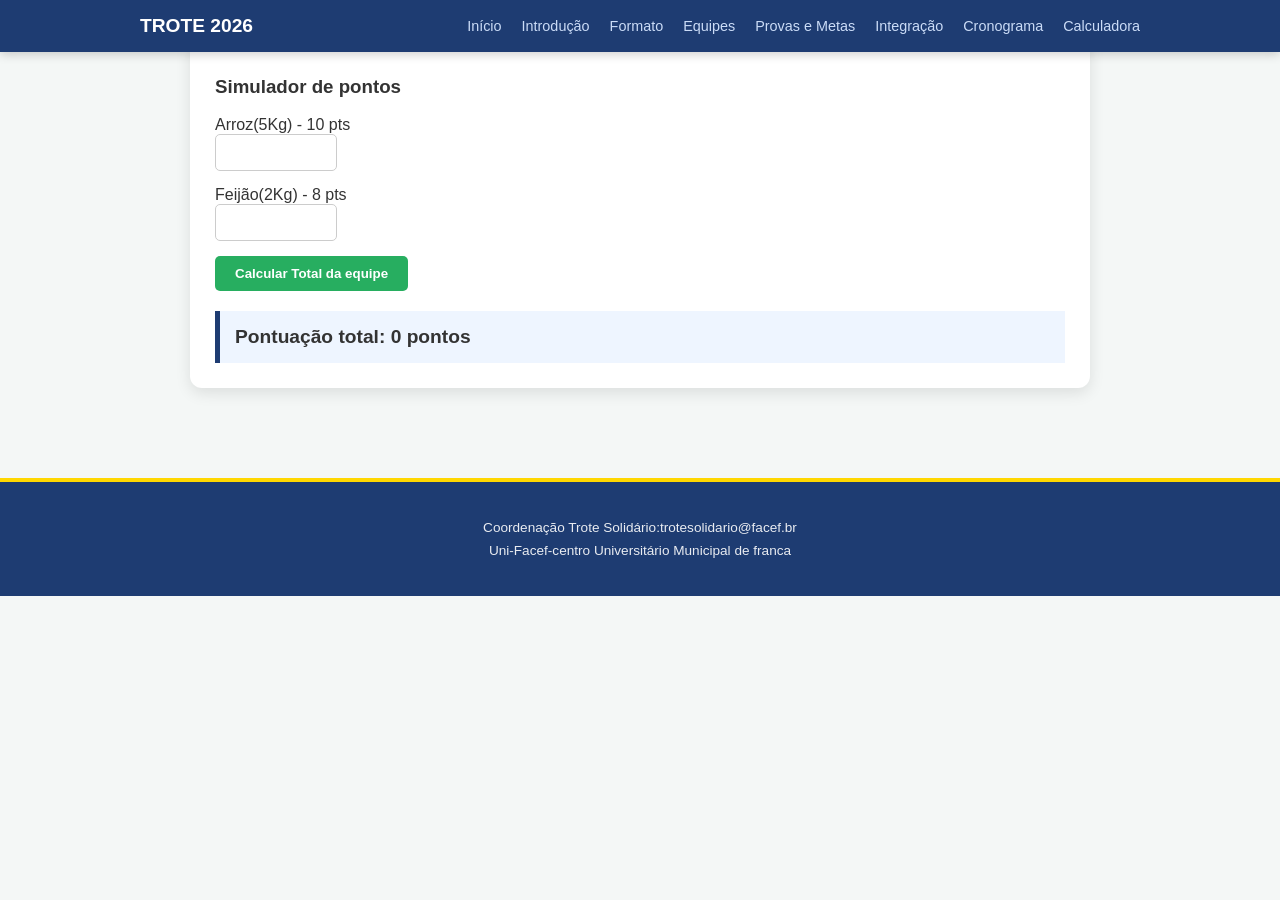
==== calculadora.html @ 6c5f2860 "Add files via upload" ====
<!DOCTYPE html>
<html lang="pt-br">
    <head>
        <title> Trote Solidário </title>
        <meta charset="UTF-8">
        <link rel="stylesheet" href="styles.css">
    </head>
    <body>
        <nav class="menu"> <!-- Menu de navegação -->
            <div class="menu-container">
                <a href="index.html" class="menu-logo"> Trote 2026 </a>
                <ul class="lista">
                    <li> <a href="index.html"> Início </a> </li>
                    <li> <a href="introducao.html"> Introdução </a> </li>
                    <li> <a href="formato.html"> Formato </a> </li>
                    <li> <a href="equipes.html"> Equipes </a> </li>
                    <li> <a href="provas.html"> Provas e Metas </a> </li>
                    <li> <a href="integracao.html"> Integração </a> </li>
                    <li> <a href="cronograma.html"> Cronograma </a> </li>
                    <li> <a href="calculadora.html"> Calculadora </a> </li>
                </ul>
            </div>
        </nav>
        <main class="principal">
           <section class="calculadora">
                <h3>Simulador de pontos</h3>
                <div class="form-grid">
                    <div class="form-grupo">
                        <label> Arroz(5Kg) - 10 pts</label> <!--rótulo da caixa de entrada-->
                        <input type="number" id="qtdeArroz" min="0"> <!--caixa de entrada-->
                    </div>
                     <div class="form-grupo">
                        <label> Feijão(2Kg) - 8 pts</label>
                        <input type="number" id="qtdeFeijao" min="0">
                </div>
                <!-- quando este botão for clicado, a função calcular() será chamado no Javascript -->
                <button onclick="calcular()"> Calcular Total da equipe</button>
                <div id="resultado" class="resultado-box">
                    Pontuação total: 0 pontos
                </div>
           </section>
        </main>
        <footer>
            <div class="rodape">
            <p> Coordenação Trote Solidário:trotesolidario@facef.br</p>
            <p> Uni-Facef-centro Universitário Municipal de franca</p>
            </div>
        </footer>
        <script> <!--programar Javascript-->
            function calcular() {
                //nJS é uma linguagem não tipada (sem tipo de dados) 
                // Number() é uma função que convert texto em número
                // reacupera o valor informado no elemento com id qtdeArroz
                let qtdeArroz = Number(document.getElementById("qtdeArroz").value)
                let qtdeFeijao = Number(document.getElementById("qtdeFeijao").value)
                // calcular o valor total de pontos 
                let pontos = (qtdeArroz * 10) + (qtdeFeijao * 8)
                //vamos exibir o resultado para o usuário
                document.getElementById("resultado").innerText = "Pontuação total: " + pontos + " pontos"
            }
        </script>
    </body>
</html>
---- styles.css ----
body {
    margin: 0; font-family: 'Segoe UI', sans-serif;
    background-color: #f4f7f6; color: #333;
}
.menu {
    background-color: #1e3c72;  padding: 15px 0;
    position: sticky; /* menu fica sempre no topo */
    top: 0; /* posição 0 - posição acima */
    z-index: 1000; /*  fica sempre por cima dos outros conteúdos */
    box-shadow: 0 2px 10px rgba(0,0,0,0.2); /* caixa com sombra */
}
.menu-container{
    max-width: 1000px;
    margin: 0 auto;
    display: flex;
    justify-content: space-between;
    align-items: center;
    padding: 0 20px;
}
.menu-logo{
    color: white; /* cor branca */
    text-decoration: none; /* link sem estar sublinhado */
    font-weight: bold; /* negrito */
    font-size: 1.2rem; /* 1.2 * 16px */
    text-transform: uppercase; /* letra maiúscula */
}
.lista {
    list-style: none; display: flex; gap: 20px;
    margin: 0; padding: 0;
}
.lista a{
    color: #CBDCF7; text-decoration: none; font-size: 0.9rem;
    font-weight: 500; transition: color 0.3s; 
}
.lista a:hover {
    color: #ffffff;
}
.cabecalho {
    background-color: #2e4c82; color: white; padding: 60px 20px;
    text-align: center;
}
.cabecalho h1{
    font-size: 2.5rem; margin-bottom: 5px;
}
.cabecalho h2{
    font-weight: 300;
    font-style: italic;
    color: #ffd700; 
}
.principal{
    /* -40px subiu auto embaixo e 40 é na lateral */
    max-width: 900px; margin: -40px auto 40px; padding: 20px;
}
section {
  
    background: white;
    margin-bottom: 20px;
    padding: 25px;
    border-radius: 12px;
    box-shadow: 0 5px 15px rgba(0,0,0,0.1);
}
.importante {
    display: flex;
    gap: 20px;
}
.card-meta {
   
    flex: 1; background: #eef5ff; padding: 15px; border-left: 5px solid #2a5298;
    border-radius: 8px;
}
.recompensas ul {
    list-style: none;
    padding: 0;
}
.recompensas li {
    background: #e9f7ef; margin: 8px 0; padding: 10px;
    border-radius: 5px; color: #27ae60; font-weight: bold;
}
.texto-introducao p {
    line-height: 1.6; /* melhora a leitura de textos longos */
    margin-bottom: 20px;
    text-align: justify; /* alinhamento justificado - alinha à esquerda e à direta */
}
.lista-valores {
    list-style: none;
    padding: 0;
}
.lista-valores li {
    background: #eef5ff;
    padding: 15px;
    margin-bottom: 10px;
    border-radius: 8px;
    border-left: 5px solid #1e3c72;
}
table {
    width: 100%; border-collapse: collapse; margin-top: 20px;
    background-color: white;
}

th, td {
    padding: 15px; text-align: left; border-bottom: 1px solid #ddd;
}

th {
    background-color: #2a5298;
}
.box-amarela {
    width: 25px; height: 25px;
    border-radius: 4px;
    background: yellow;
}
.box-cinza {
    width: 25px; height: 25px;
    border-radius: 4px;
    background: gray;
}
.box-laranja {
    width: 25px; height: 25px;
    border-radius: 4px;
    background: orange;
}
.box-marrom {
    width: 25px; height: 25px;
    border-radius: 4px;
    background: brown;
}
.box-preto {
    width: 25px; height: 25px;
    border-radius: 4px;
    background: black;
}
.box-rosa {
    width: 25px; height: 25px;
    border-radius: 4px;
    background: rgb(233, 54, 144);
}
.box-roxo {
    width: 25px; height: 25px;
    border-radius: 4px;
    background: purple;
}
.box-verde {
    width: 25px; height: 25px;
    border-radius: 4px;
    background: green;
}
.box-vermelho {
    width: 25px; height: 25px;
    border-radius: 4px;
    background: red;
}
/* aula 23-03 */
.kit-container {
     background-color: #fff8e1;
    border: 2px dashed #ffc107;
    padding: 20px;
    border-radius: 10px;
    margin: 15px 0;
}

.lista-itens {
    list-style: none;
    padding: 0;
}

.lista-itens li {
    font-size: 1.1rem;
    margin: 10px 0;
    color: #856404;
}

.suplementos {
    border-left: 5px solid #ff4b2b;
    background-color: #fff5f5;
}

/* Destaque para as Provas de Menção Honrosa */
.memorias-facef, .acao-social, .album-figurinhas {
    border-left: 5px solid #ffd700; /* Cor dourada para medalhas */
    background-color: #fffdf0;
}

/* Estilização do Rodapé */
footer {
    background-color: #1e3c72; /* Azul escuro oficial do Uni-FACEF  */
    color: white; /* Texto em branco para contraste */
    text-align: center; /* Centraliza as informações de contato */
    padding: 30px 20px; /* Espaçamento interno para não sufocar o texto */
    margin-top: 50px; /* Afasta o rodapé do conteúdo principal (main) */
    font-size: 0.85rem; /* Fonte levemente menor para hierarquia visual */
    border-top: 4px solid #ffd700; /* Linha dourada discreta no topo do footer */
    bottom: 0;
    position: sticky; 
}

footer p {
    margin: 8px 0; /* Espaçamento entre as linhas de texto */
    opacity: 0.9; /* Deixa o texto suavemente menos brilhante que o menu */
}
.evento {
    margin-bottom: 25px;
    position: relative; /* move o elemento HTML sem alterar elemento ao lado */

}
.evento::before{ /* cria elemento fanatasma-aparece como primeiro elemento */
    content: ''; /* modo arquiteto */
    width: 12px;
    height: 12px;
    background: #ff4b2b;
    border-radius: 50%;
    position: absolute; /* posição atual do elemento */
    left: -28px;
    top: 5px;
}
.timeline {
    border-left: 3px solid #2a5298;
    padding-left: 20px;
    margin-top: 20px;
}
.grid-locais {
    display: flex; /* fica um do lado do outro-preenche a largura */
    gap: 20px;
}
.unidade {
    flex: 1;
    background-color: #f8f9fa;
    padding: 15px;
    border-radius: 8px;
    border: 1px solid #dee2e6;
}
.unidade h4{
    color: #2a5298;
    margin-top: 0;
}
/* Container principal */
.container {
  max-width: 1000px;
  margin: auto;
  padding: 20px;
  font-family: Arial, sans-serif;
}
.estrutura {
  background: #f5f6f8;
  padding: 20px;
  border-radius: 10px;
  margin-bottom: 20px;
}
.estrutura h2 {
  margin-bottom: 10px;
}
.etapas {
  display: flex;
  gap: 20px;
  margin-bottom: 20px;
}
.resumo {
  background: #f5f6f8;
  padding: 20px;
  border-radius: 10px;
}

.resumo h2 {
  margin-bottom: 15px;
}
.tabela {
  display: flex;
  gap: 20px;
}

.col {
  flex: 1;
  background: white;
  border-radius: 8px;
  overflow: hidden;
}

/* Títulos das colunas */
.titulo {
  background: #2f4e85;
  color: white;
  padding: 10px;
  font-weight: bold;
  text-align: center;
}

/* Lista */
.col ul {
  list-style: none;
  padding: 15px;
}

.col li {
  margin-bottom: 10px;
  color: #555;
}
.medalhas {
  background: #e9e6db;
  padding: 25px;
  border-radius: 15px;
  position: relative;
  margin-top: 20px;
}

/* Linha amarela lateral */
.medalhas::before {
  content: "";
  position: absolute;
  left: 0;
  top: 10px;
  bottom: 10px;
  width: 5px;
  background: #f1c40f;
  border-radius: 5px;
}

.medalhas h2 {
  margin-bottom: 10px;
  font-size: 22px;
}

.medalhas p {
  margin-bottom: 20px;
  color: #444;
}
/* Detalhe azul à esquerda */
.item::before {
  content: "";
  position: absolute;
  left: 0;
  top: 10px;
  bottom: 10px;
  width: 5px;
  background: #2f4e85;
  border-radius: 5px;
}
/* Informações Gerais */
.info {
  background: #f5f6f8;
  padding: 20px;
  border-radius: 15px;
  margin-bottom: 20px;
}

.info h2 {
  margin-bottom: 10px;
}

/* Homenagem */
.homenagem {
  background: #f5f6f8;
  padding: 25px;
  border-radius: 15px;
}

.homenagem h2 {
  margin-bottom: 10px;
}

.homenagem p {
  margin-bottom: 15px;
  color: #444;
}

/* Lista de regras */
.regras {
  list-style: none;
  padding: 0;
  margin-bottom: 20px;
}

.regras li {
  margin-bottom: 10px;
  color: #6b5b00;
  font-weight: 500;
}

/* Tabela */
.tabela {
  margin-top: 10px;
  border-radius: 10px;
  overflow: hidden;
}

/* Linhas */
.linha {
  display: flex;
  justify-content: space-between;
  padding: 12px 15px;
  background: white;
  border-bottom: 1px solid #ddd;
}

/* Cabeçalho */
.cabecalho {
  background: #2f4e85;
  color: white;
  font-weight: bold;
}
/* Cards padrão */
.card {
  background: #f5f6f8;
  padding: 25px;
  border-radius: 15px;
  margin-bottom: 20px;
}

.card h2 {
  margin-bottom: 10px;
}

.card p {
  margin-bottom: 10px;
  color: #444;
}

/* Critérios */
.subtitulo {
  margin-top: 10px;
}

.criterios {
  list-style: none;
  padding: 0;
  margin-top: 10px;
}

.criterios li {
  margin-bottom: 8px;
  color: #8a6d00;
  font-weight: 500;
}

/* Destaque (igual ao estilo amarelo) */
.destaque {
  background: #e9e6db;
  padding: 25px;
  border-radius: 15px;
  position: relative;
}

/* Linha lateral amarela */
.destaque::before {
  content: "";
  position: absolute;
  left: 0;
  top: 10px;
  bottom: 10px;
  width: 5px;
  background: #f1c40f;
  border-radius: 5px;
}
.destaque h2 {
  margin-bottom: 10px;
}

.destaque p {
  margin-bottom: 10px;
  color: #444;
}
/* Texto importante */
.importante {
  margin-top: 10px;
  font-weight: 500;
}
.form-grupo {
    margin-bottom: 15px;
    display: flex;
    flex-direction: column;
}
input {
    padding: 10px;
    border-radius: 5px;
    border: 1px solid #ccc;
    width: 100px;
}

button {
    background-color: #27ae60;
    color: white;
    padding: 10px 20px;
    border: none;
    border-radius: 5px;
    cursor: pointer;
    font-weight: bold;
}
.resultado-box {
    margin-top: 20px;
    padding: 15px;
    background-color: #eef5ff;
    border-left: 5px solid #1e3c72;
    font-weight: bold;
    font-size: 1.2rem;
}
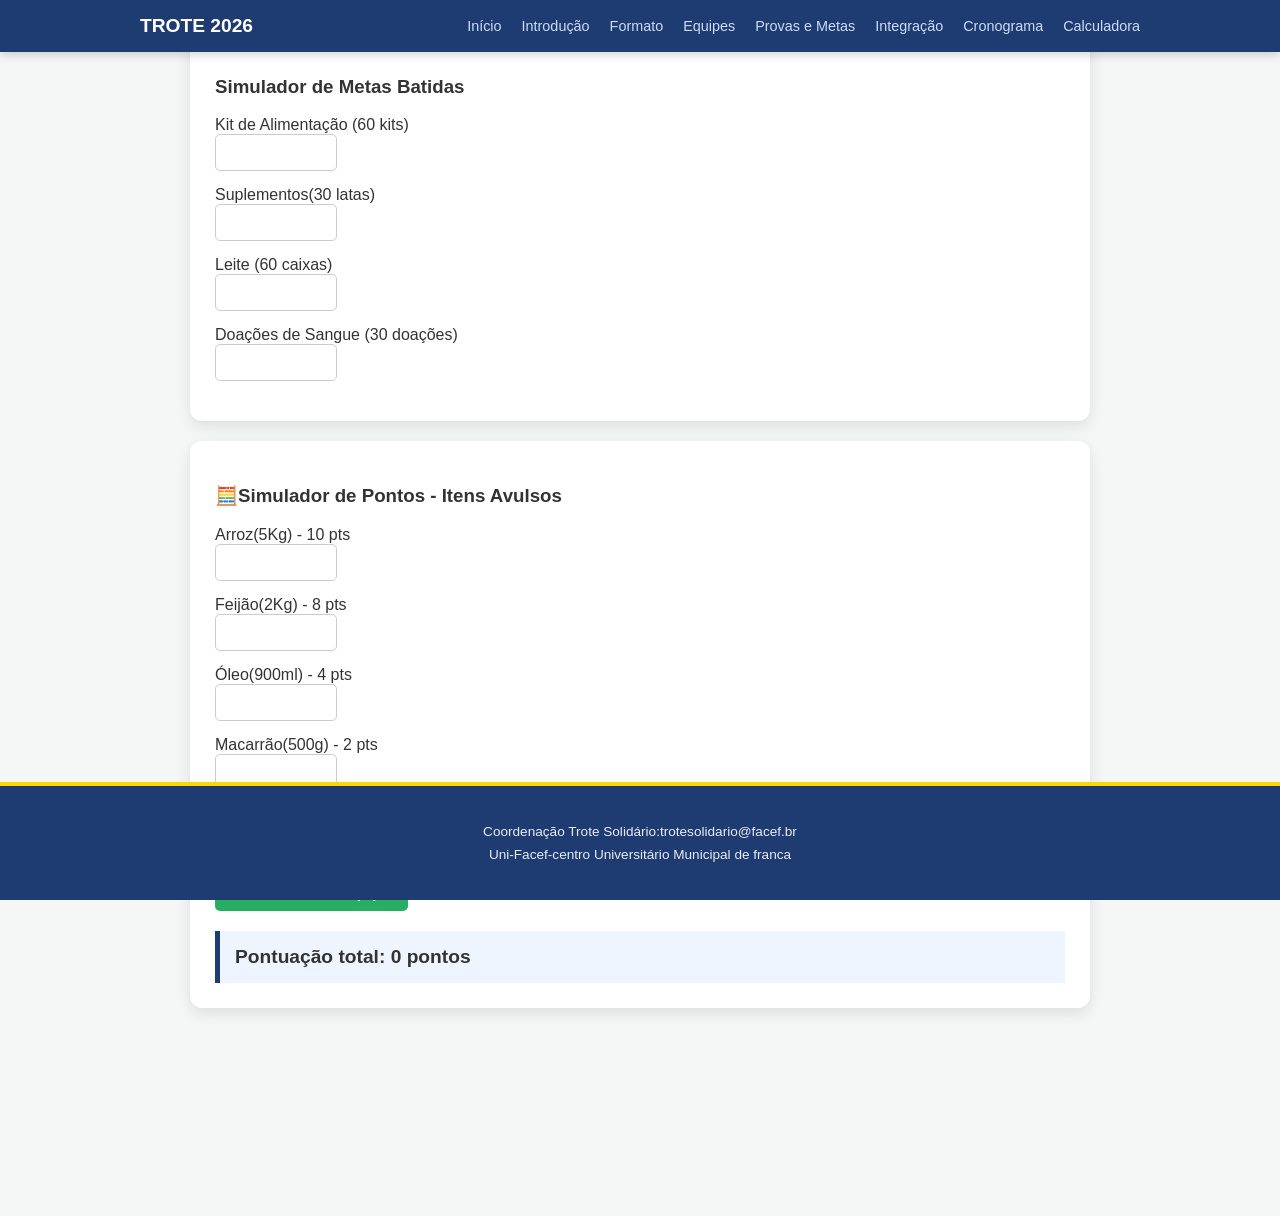
==== commit 9631dce4: "Add files via upload" ====
--- a/calculadora.html
+++ b/calculadora.html
@@ -4,6 +4,7 @@
         <title> Trote Solidário </title>
         <meta charset="UTF-8">
         <link rel="stylesheet" href="styles.css">
+        <script src="scripts.js"></script>
     </head>
     <body>
         <nav class="menu"> <!-- Menu de navegação -->
@@ -22,23 +23,53 @@
             </div>
         </nav>
         <main class="principal">
-           <section class="calculadora">
-                <h3>Simulador de pontos</h3>
+            <section>
+                <h3> Simulador de Metas Batidas </h3>
+                <div class="form-grupo">
+                    <label> Kit de Alimentação (60 kits) </label>
+                    <input type="number" id="kitAlimentação" min="0">
+                </div>
+                <div class="form-grupo">
+                    <label> Suplementos(30 latas) </label>
+                    <input type="number" id="qtdeSuplementos" min="0">
+                </div>
+                <div class="form-grupo">
+                    <label> Leite (60 caixas)</label>
+                    <input type="number" id="qtdeLeite" min="0">
+                </div>
+                <div class="form-grupo">
+                    <label> Doações de Sangue (30 doações)</label>
+                    <input type="number" id="qtdeDoacoes" min="0">
+                </div>
+            </section>
+            <section>
+                <h3>🧮Simulador de Pontos - Itens Avulsos</h3>
                 <div class="form-grid">
                     <div class="form-grupo">
                         <label> Arroz(5Kg) - 10 pts</label> <!--rótulo da caixa de entrada-->
                         <input type="number" id="qtdeArroz" min="0"> <!--caixa de entrada-->
                     </div>
-                     <div class="form-grupo">
+                    <div class="form-grupo">
                         <label> Feijão(2Kg) - 8 pts</label>
                         <input type="number" id="qtdeFeijao" min="0">
+                    </div>
+                    <div class="form-grupo">
+                        <label> Óleo(900ml) - 4 pts</label>
+                        <input type="number" id="qtdeOleo" min="0">
+                    </div>
+                    <div class="form-grupo">
+                        <label> Macarrão(500g) - 2 pts</label>
+                        <input type="number" id="qtdeMacarrao" min="0">
+                    </div>
                 </div>
+            </section>
+            <section>
                 <!-- quando este botão for clicado, a função calcular() será chamado no Javascript -->
                 <button onclick="calcular()"> Calcular Total da equipe</button>
                 <div id="resultado" class="resultado-box">
                     Pontuação total: 0 pontos
                 </div>
-           </section>
+            </section>
         </main>
         <footer>
             <div class="rodape">
@@ -46,18 +77,5 @@
             <p> Uni-Facef-centro Universitário Municipal de franca</p>
             </div>
         </footer>
-        <script> <!--programar Javascript-->
-            function calcular() {
-                //nJS é uma linguagem não tipada (sem tipo de dados) 
-                // Number() é uma função que convert texto em número
-                // reacupera o valor informado no elemento com id qtdeArroz
-                let qtdeArroz = Number(document.getElementById("qtdeArroz").value)
-                let qtdeFeijao = Number(document.getElementById("qtdeFeijao").value)
-                // calcular o valor total de pontos 
-                let pontos = (qtdeArroz * 10) + (qtdeFeijao * 8)
-                //vamos exibir o resultado para o usuário
-                document.getElementById("resultado").innerText = "Pontuação total: " + pontos + " pontos"
-            }
-        </script>
     </body>
 </html>
--- a/styles.css
+++ b/styles.css
@@ -151,7 +151,7 @@
 }
 /* aula 23-03 */
 .kit-container {
-     background-color: #fff8e1;
+    background-color: #fff8e1;
     border: 2px dashed #ffc107;
     padding: 20px;
     border-radius: 10px;
@@ -175,7 +175,7 @@
 }
 
 /* Destaque para as Provas de Menção Honrosa */
-.memorias-facef, .acao-social, .album-figurinhas {
+.memorias-facef, .acao-social, .album-figurinhas, .medalhas {
     border-left: 5px solid #ffd700; /* Cor dourada para medalhas */
     background-color: #fffdf0;
 }
@@ -293,25 +293,6 @@
   margin-bottom: 10px;
   color: #555;
 }
-.medalhas {
-  background: #e9e6db;
-  padding: 25px;
-  border-radius: 15px;
-  position: relative;
-  margin-top: 20px;
-}
-
-/* Linha amarela lateral */
-.medalhas::before {
-  content: "";
-  position: absolute;
-  left: 0;
-  top: 10px;
-  bottom: 10px;
-  width: 5px;
-  background: #f1c40f;
-  border-radius: 5px;
-}
 
 .medalhas h2 {
   margin-bottom: 10px;
@@ -490,4 +471,11 @@
     border-left: 5px solid #1e3c72;
     font-weight: bold;
     font-size: 1.2rem;
+}
+.item {
+    background: #eef5ff;
+    padding: 15px;
+    margin-bottom: 10px;
+    border-radius: 8px;
+    border-left: 5px solid #1e3c72;
 }
